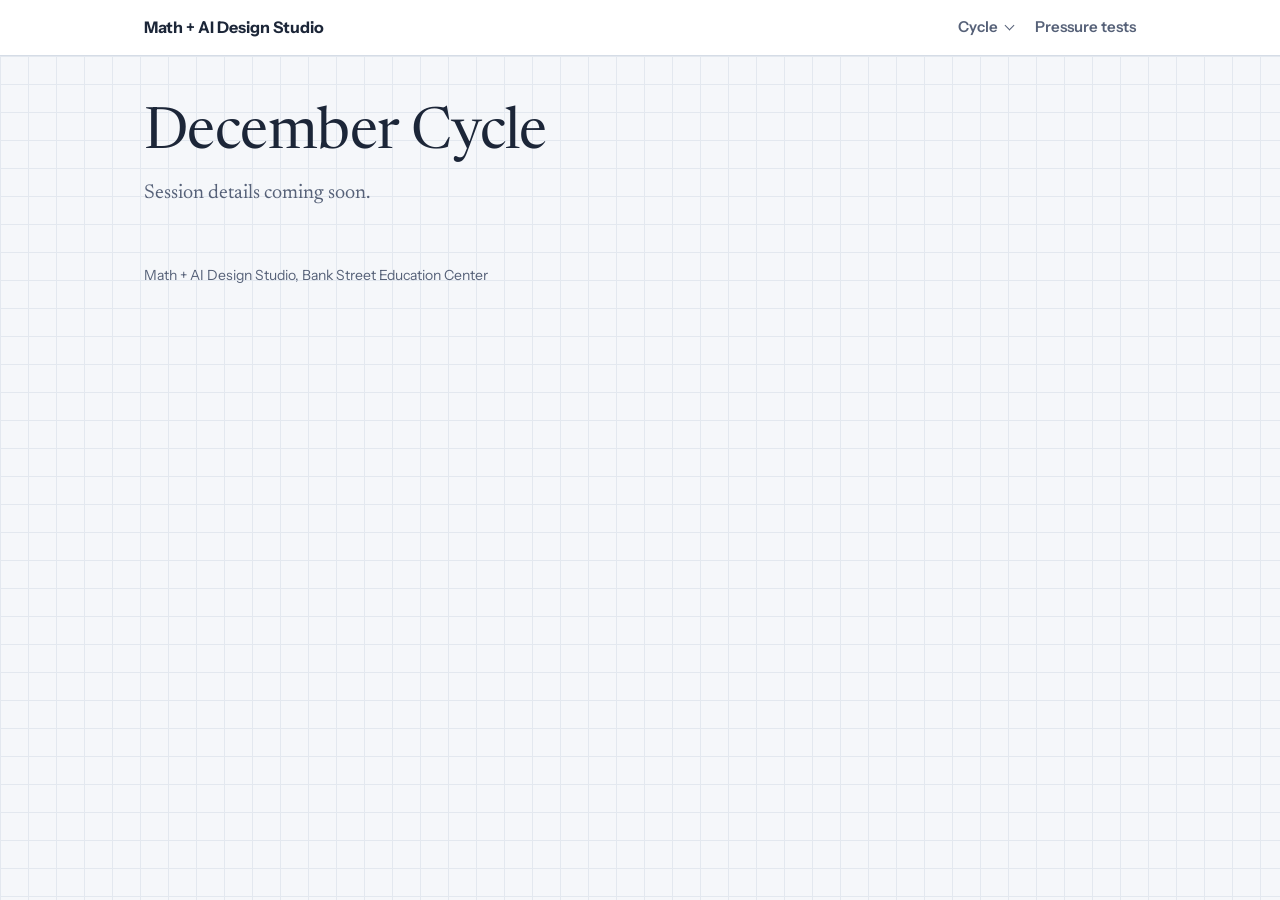
==== december-cycle.html @ c3320b2b "Add files via upload" ====
<!DOCTYPE html>
<html lang="en">
<head>
<meta charset="utf-8">
<meta name="viewport" content="width=device-width, initial-scale=1, viewport-fit=cover">
<title>December Cycle · Math + AI Design Studio</title>
<link rel="preconnect" href="https://fonts.googleapis.com">
<link rel="preconnect" href="https://fonts.gstatic.com" crossorigin>
<link href="https://fonts.googleapis.com/css2?family=Instrument+Sans:wght@400;500;600;700&family=Newsreader:ital,opsz,wght@0,6..72,400;0,6..72,500;1,6..72,400&display=swap" rel="stylesheet">
<link rel="stylesheet" href="/styles.css">
</head>
<body>
<nav class="site-nav" id="site-nav" aria-label="Studio navigation">
  <div class="inner">
    <span class="brand">Math + AI Design Studio</span>
    <ul>
      <li>
        <details class="cycle-menu">
          <summary>Cycle</summary>
          <ul class="cycle-options">
            <li><a href="/">November Cycle</a></li>
            <li><a href="/december-cycle.html" aria-current="page">December Cycle</a></li>
          </ul>
        </details>
      </li>
      <li><a href="/pressure-tests.html">Pressure tests</a></li>
    </ul>
  </div>
</nav>
<main class="wrap">
  <h1>December Cycle</h1>
  <p class="lede">Session details coming soon.</p>
  <footer>Math + AI Design Studio, Bank Street Education Center</footer>
</main>
<script src="/cycle-menu.js" defer></script>
</body>
</html>
---- styles.css ----
:root{
  --bg:#F5F7FA; --grid:#E3E8EF; --surface:#FFFFFF; --ink:#1C2638; --muted:#566178; --line:#D5DCE6;
  --c-bias:#7A4FB5; --c-syc:#C2410C; --c-tp:#0F7B6C;
  --chip:#EEF1F6; --onaccent:#FFFFFF;
  --serif:"Newsreader", Georgia, "Times New Roman", serif;
  --sans:"Instrument Sans", "Helvetica Neue", Arial, sans-serif;
  color-scheme: light;
  box-sizing:border-box;
  padding-top:env(safe-area-inset-top,0px);
  padding-bottom:env(safe-area-inset-bottom,0px);
}
@media (prefers-color-scheme: dark){
  :root:not([data-theme="light"]){
    --bg:#121821; --grid:#1C2430; --surface:#18202C; --ink:#E7ECF3; --muted:#A3AEBF; --line:#2C3747;
    --c-bias:#B794E8; --c-syc:#F08A55; --c-tp:#4CC3B0; --chip:#222C3A; --onaccent:#121821; color-scheme:dark;
  }
}
:root[data-theme="dark"]{
  --bg:#121821; --grid:#1C2430; --surface:#18202C; --ink:#E7ECF3; --muted:#A3AEBF; --line:#2C3747;
  --c-bias:#B794E8; --c-syc:#F08A55; --c-tp:#4CC3B0; --chip:#222C3A; --onaccent:#121821; color-scheme:dark;
}
*,*::before,*::after{box-sizing:inherit}
html{scroll-padding-top:env(safe-area-inset-top,0px)}
body{
  margin:0; background:var(--bg); color:var(--ink); font-family:var(--sans); font-size:17px; line-height:1.5;
  background-image:linear-gradient(var(--grid) 1px, transparent 1px), linear-gradient(90deg, var(--grid) 1px, transparent 1px);
  background-size:28px 28px; min-height:100vh;
}
.wrap{max-width:1040px; margin:0 auto; padding:48px 24px 64px}
h1{font-family:var(--serif); font-weight:400; font-size:clamp(36px,6vw,58px); line-height:1.05; letter-spacing:-.01em; margin:0 0 14px; max-width:18ch}
.lede{font-family:var(--serif); font-size:20px; line-height:1.55; color:var(--muted); max-width:60ch; margin:0 0 14px}
.note{font-size:15px; color:var(--muted); max-width:60ch; margin:0 0 40px}
.draft{display:inline-block; font-size:13px; font-weight:600; color:var(--accent); border:1px solid var(--accent); border-radius:999px; padding:2px 10px; vertical-align:middle}

.cats{display:grid; grid-template-columns:repeat(auto-fill,minmax(min(100%, 290px),1fr)); gap:18px}
.cat{
  all:unset; box-sizing:border-box; cursor:pointer; display:flex; flex-direction:column; gap:10px;
  background:var(--surface); border:1px solid var(--line); border-radius:4px; padding:22px 22px 20px 28px;
  position:relative; min-height:200px; transition:transform .15s ease, border-color .15s ease;
}
.cat::before{content:""; position:absolute; left:0; top:0; bottom:0; width:6px; background:var(--accent); border-radius:4px 0 0 4px}
.cat:hover{transform:translateY(-2px); border-color:var(--accent)}
.cat:focus-visible,.test:focus-visible,button:focus-visible{outline:3px solid var(--accent, var(--c-syc)); outline-offset:3px}
.cat h2{font-family:var(--serif); font-weight:500; font-size:28px; line-height:1.15; margin:0}
.cat p{margin:0; color:var(--muted); font-size:16px}
.count{margin-top:auto; font-size:14px; font-weight:600; color:var(--accent)}

.back{all:unset; cursor:pointer; font-size:15px; font-weight:600; color:var(--muted); display:inline-flex; align-items:center; gap:8px; margin-bottom:26px; padding:6px 2px}
.back:hover{color:var(--ink)}
.cat-head{border-left:6px solid var(--accent); padding-left:20px; margin-bottom:34px}
.cat-head h1{margin-bottom:10px}
.tests{display:grid; grid-template-columns:repeat(auto-fill,minmax(min(100%, 300px),1fr)); gap:16px}
.test{
  all:unset; box-sizing:border-box; cursor:pointer; background:var(--surface); border:1px solid var(--line);
  border-top:4px solid var(--accent); border-radius:4px; padding:20px; display:flex; flex-direction:column; gap:8px; transition:border-color .15s ease;
}
.test:hover{border-color:var(--accent)}
.test .num{font-size:14px; font-weight:600; color:var(--accent)}
.test h3{font-family:var(--serif); font-weight:500; font-size:23px; line-height:1.2; margin:0}
.test p{margin:0; color:var(--muted); font-size:16px}

.overlay{position:fixed; inset:0; z-index:20; background:var(--bg); overflow-y:auto; padding-top:env(safe-area-inset-top,0px); padding-bottom:env(safe-area-inset-bottom,0px); animation:rise .22s ease-out}
@keyframes rise{from{opacity:0; transform:translateY(16px)} to{opacity:1; transform:none}}
@media (prefers-reduced-motion: reduce){ .overlay{animation:none} .cat{transition:none} }
.sheet{max-width:820px; margin:0 auto; padding:28px 24px 72px}
.close{all:unset; cursor:pointer; position:sticky; top:12px; float:right; width:44px; height:44px; border-radius:50%; display:grid; place-items:center; background:var(--surface); border:1px solid var(--line); color:var(--ink); z-index:2}
.close:hover{border-color:var(--accent)}
.sheet .num{font-size:15px; font-weight:600; color:var(--accent); margin:8px 0 6px}
.sheet h1{margin-bottom:16px}
.purpose{font-family:var(--serif); font-size:20px; line-height:1.6; margin:0 0 30px; max-width:62ch}
h2.sec{font-family:var(--serif); font-weight:500; font-size:28px; margin:44px 0 6px}
.sec-note{color:var(--muted); font-size:16px; margin:0 0 16px}
.steps{list-style:none; counter-reset:s; margin:0; padding:0}
.steps li{counter-increment:s; position:relative; padding:14px 0 14px 54px; border-top:1px solid var(--line); font-size:17px; line-height:1.55}
.steps li:last-child{border-bottom:1px solid var(--line)}
.steps li::before{content:counter(s); position:absolute; left:0; top:12px; width:34px; height:34px; border-radius:50%; background:var(--accent); color:var(--onaccent); font-weight:700; font-size:16px; display:grid; place-items:center}
.steps li.general{counter-increment:none}
.steps li.general::before{content:"✓"}
.steps li b{font-weight:600}
.tablewrap{overflow-x:auto; background:var(--surface); border:1px solid var(--line); border-radius:4px}
table{border-collapse:collapse; width:100%; min-width:600px; font-size:16px}
th,td{text-align:left; vertical-align:top; padding:12px 14px; border-bottom:1px solid var(--line)}
tr:last-child td{border-bottom:none}
th{font-size:14px; font-weight:600; color:var(--muted); background:var(--chip)}
td:first-child{font-weight:600; width:22%}
td.ex{font-family:var(--serif); font-style:italic; font-size:17px}
.questions{background:var(--surface); border:1px solid var(--line); border-left:6px solid var(--accent); border-radius:4px; padding:6px 20px}
.questions p{margin:12px 0; font-family:var(--serif); font-size:19px}
.revise{font-size:17px; margin:18px 0 0; max-width:62ch}
.actions{display:flex; flex-wrap:wrap; gap:12px; margin-top:36px}
.workbook{font:600 16px var(--sans); padding:14px 22px; border-radius:4px; background:var(--accent); color:var(--onaccent); text-decoration:none; border:1px solid var(--accent)}
.workbook:hover{filter:brightness(1.08)}
.workbook:focus-visible{outline:3px solid var(--accent); outline-offset:3px}
.results{ font:600 16px var(--sans); padding:14px 22px; border-radius:4px; border:1px dashed var(--line); background:var(--chip); color:var(--muted); cursor:not-allowed}
.results span{font-weight:400}
footer{margin-top:56px; font-size:14px; color:var(--muted)}

.site-nav{border-bottom:1px solid var(--line);background:var(--surface)}
.site-nav .inner{max-width:1040px;margin:auto;padding:12px 24px;display:flex;align-items:center;justify-content:space-between;gap:10px 28px;flex-wrap:wrap}
.brand{font-weight:700;font-size:16px}
.site-nav ul{list-style:none;display:flex;gap:8px 22px;flex-wrap:wrap;margin:0;padding:0}
.site-nav a{color:var(--muted);text-decoration:none;font-size:15px;font-weight:600;padding:4px 0;display:inline-block}
.site-nav a:hover,.site-nav a[aria-current="page"]{color:var(--ink);text-decoration:underline;text-underline-offset:5px}
a:focus-visible,[tabindex="0"]:focus-visible{outline:3px solid var(--c-tp);outline-offset:3px}
.coach-date{margin:0 0 12px;font-size:15px;color:var(--muted);font-weight:600}
.coach-sections{display:grid;gap:24px;margin-top:34px}
.coach-card{background:var(--surface);border:1px solid var(--line);border-top:4px solid var(--c-tp);border-radius:4px;padding:22px 24px}
.coach-card h2{font:500 28px var(--serif);margin:0 0 16px}
.coach-card ol{padding-left:24px;margin:0}
.coach-card ul{padding-left:20px;margin:0}
.coach-card li{padding-left:4px}
.coach-card li+li{margin-top:14px}
.coach-card ol li+li{border-top:1px solid var(--line);padding-top:14px}
.coach-card li p{margin:3px 0;color:var(--muted)}
.coach-card a{color:var(--c-tp);font-weight:600;text-underline-offset:3px}
@media(max-width:450px){.wrap,.sheet{padding-left:16px;padding-right:16px}.site-nav .inner{padding-left:16px;padding-right:16px}.coach-card{padding-left:17px;padding-right:17px}}

.participant-apps{display:grid;justify-items:start;gap:6px;margin:14px 0 4px}
.participant-apps label{font-weight:600}
.participant-apps select{width:min(100%, 24rem);min-height:44px;padding:7px 10px;border:1px solid var(--muted);border-radius:4px;background:var(--surface);color:var(--ink);font:inherit}
.participant-apps select:focus-visible{outline:3px solid var(--c-tp);outline-offset:3px}
.participant-apps .participant-status{margin:0}
.participant-apps .participant-status:empty{display:none}

.participant-result:not([hidden]){display:flex;flex-wrap:wrap;gap:6px 18px}

.cycle-menu{position:relative}
.cycle-menu summary{display:flex;align-items:center;gap:8px;padding:4px 0;color:var(--muted);font-size:15px;font-weight:600;list-style:none;cursor:pointer}
.cycle-menu summary::-webkit-details-marker{display:none}
.cycle-menu summary::after{content:"";width:6px;height:6px;border:solid currentColor;border-width:0 1.5px 1.5px 0;transform:translateY(-2px) rotate(45deg)}
.cycle-menu summary:hover,.cycle-menu[open] summary{color:var(--ink)}
.cycle-menu summary:focus-visible{outline:3px solid var(--c-tp);outline-offset:3px}
.site-nav .cycle-options{display:block;position:absolute;z-index:5;top:100%;left:0;min-width:max-content;padding:4px;border:1px solid var(--line);border-radius:4px;background:var(--surface);box-shadow:0 8px 18px rgb(0 0 0 / 12%)}
.site-nav .cycle-options a{display:block;padding:8px 12px;border-radius:3px}
.site-nav .cycle-options a:hover,.site-nav .cycle-options a[aria-current="page"]{background:var(--chip)}
@media (pointer:coarse){
  .cycle-menu summary,.site-nav .cycle-options a{min-height:44px;align-content:center}
}
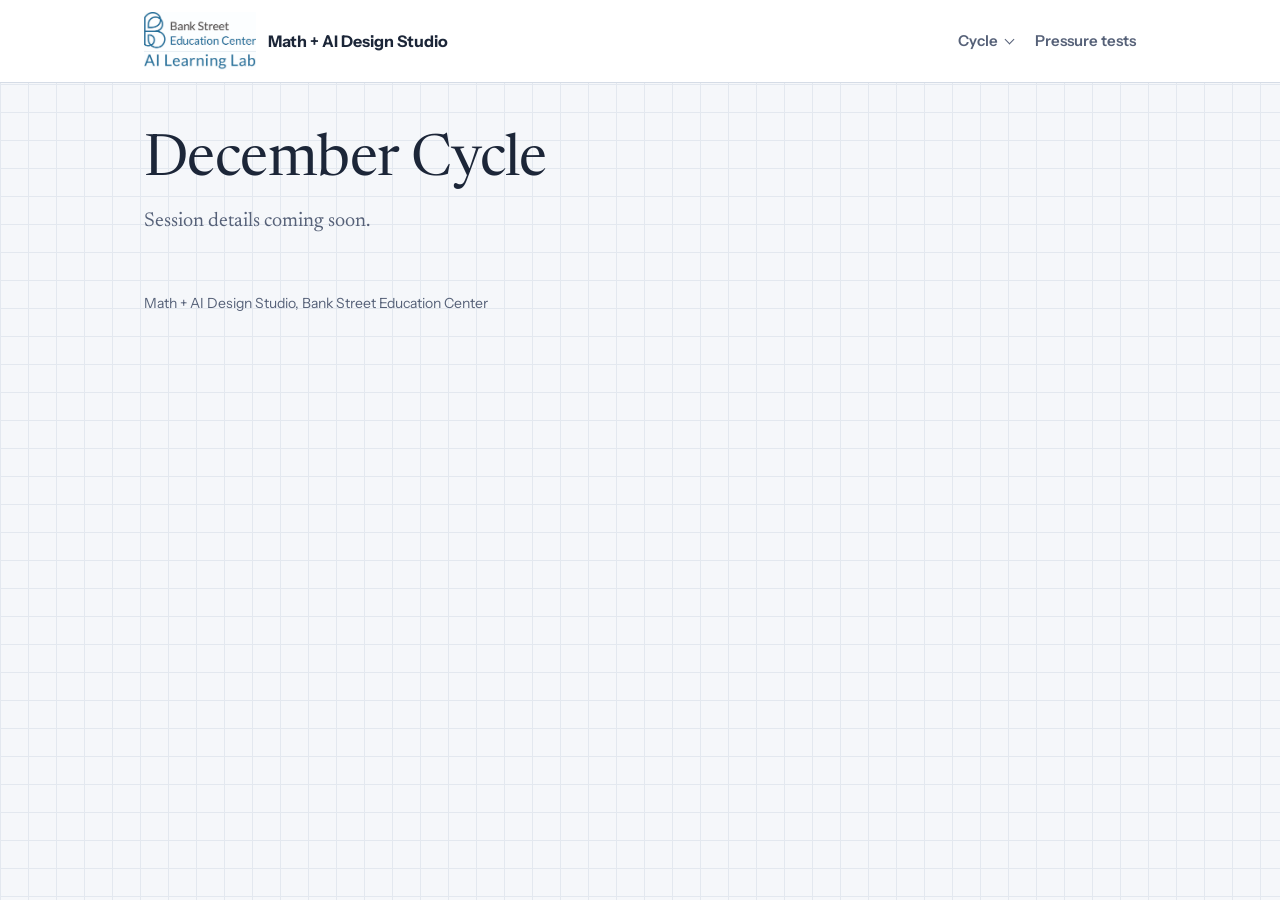
==== commit cfecd51e: "Add files via upload" ====
--- a/december-cycle.html
+++ b/december-cycle.html
@@ -12,7 +12,10 @@
 <body>
 <nav class="site-nav" id="site-nav" aria-label="Studio navigation">
   <div class="inner">
-    <span class="brand">Math + AI Design Studio</span>
+    <span class="brand">
+      <img src="/ed-center-ai-logo.jpg" alt="Bank Street Education Center AI Learning Lab" width="512" height="266">
+      <span>Math + AI Design Studio</span>
+    </span>
     <ul>
       <li>
         <details class="cycle-menu">
--- a/styles.css
+++ b/styles.css
@@ -97,7 +97,8 @@
 
 .site-nav{border-bottom:1px solid var(--line);background:var(--surface)}
 .site-nav .inner{max-width:1040px;margin:auto;padding:12px 24px;display:flex;align-items:center;justify-content:space-between;gap:10px 28px;flex-wrap:wrap}
-.brand{font-weight:700;font-size:16px}
+.brand{display:inline-flex;align-items:center;gap:12px;max-width:100%;font-weight:700;font-size:16px}
+.brand img{display:block;flex:none;width:clamp(88px, 20vw, 112px);height:auto}
 .site-nav ul{list-style:none;display:flex;gap:8px 22px;flex-wrap:wrap;margin:0;padding:0}
 .site-nav a{color:var(--muted);text-decoration:none;font-size:15px;font-weight:600;padding:4px 0;display:inline-block}
 .site-nav a:hover,.site-nav a[aria-current="page"]{color:var(--ink);text-decoration:underline;text-underline-offset:5px}
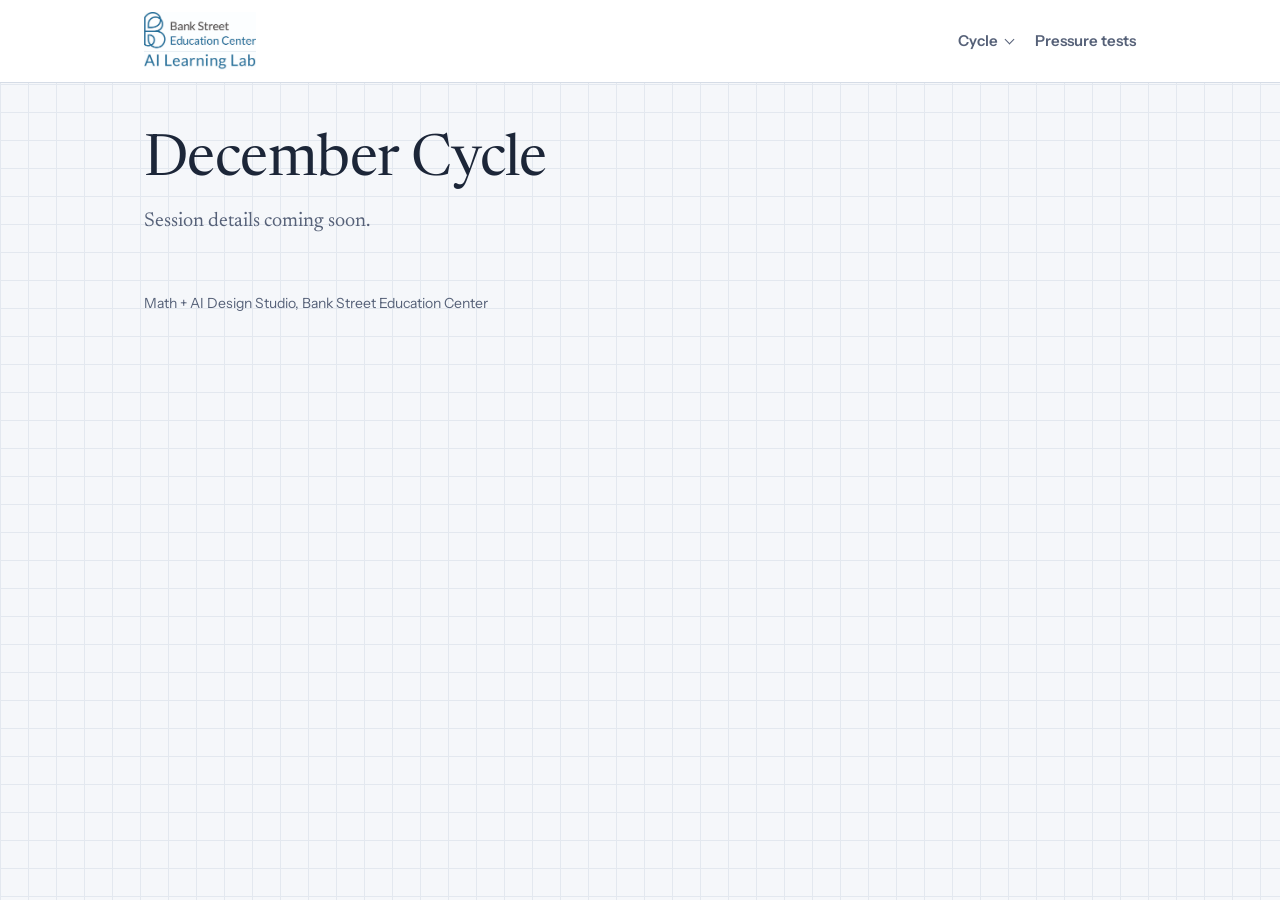
==== commit f0812ff1: "Add files via upload" ====
--- a/december-cycle.html
+++ b/december-cycle.html
@@ -14,7 +14,6 @@
   <div class="inner">
     <span class="brand">
       <img src="/ed-center-ai-logo.jpg" alt="Bank Street Education Center AI Learning Lab" width="512" height="266">
-      <span>Math + AI Design Studio</span>
     </span>
     <ul>
       <li>
